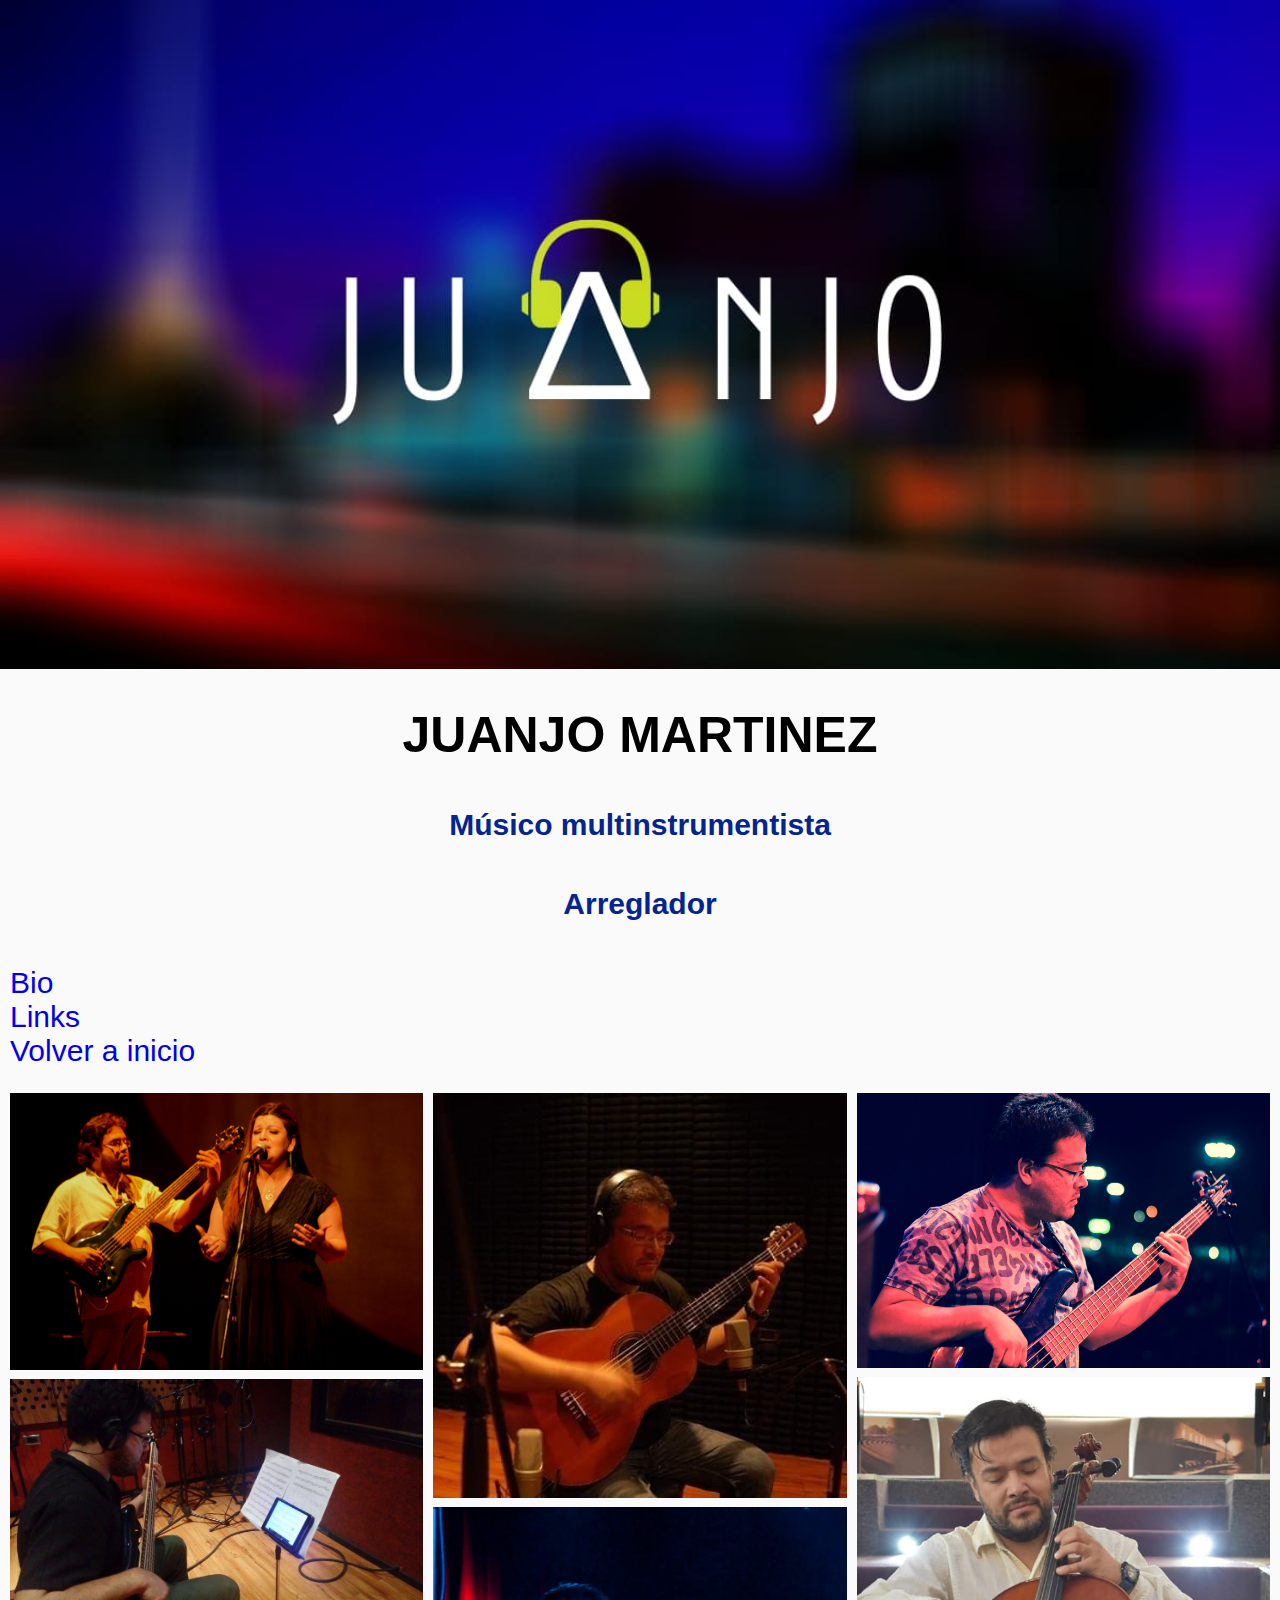
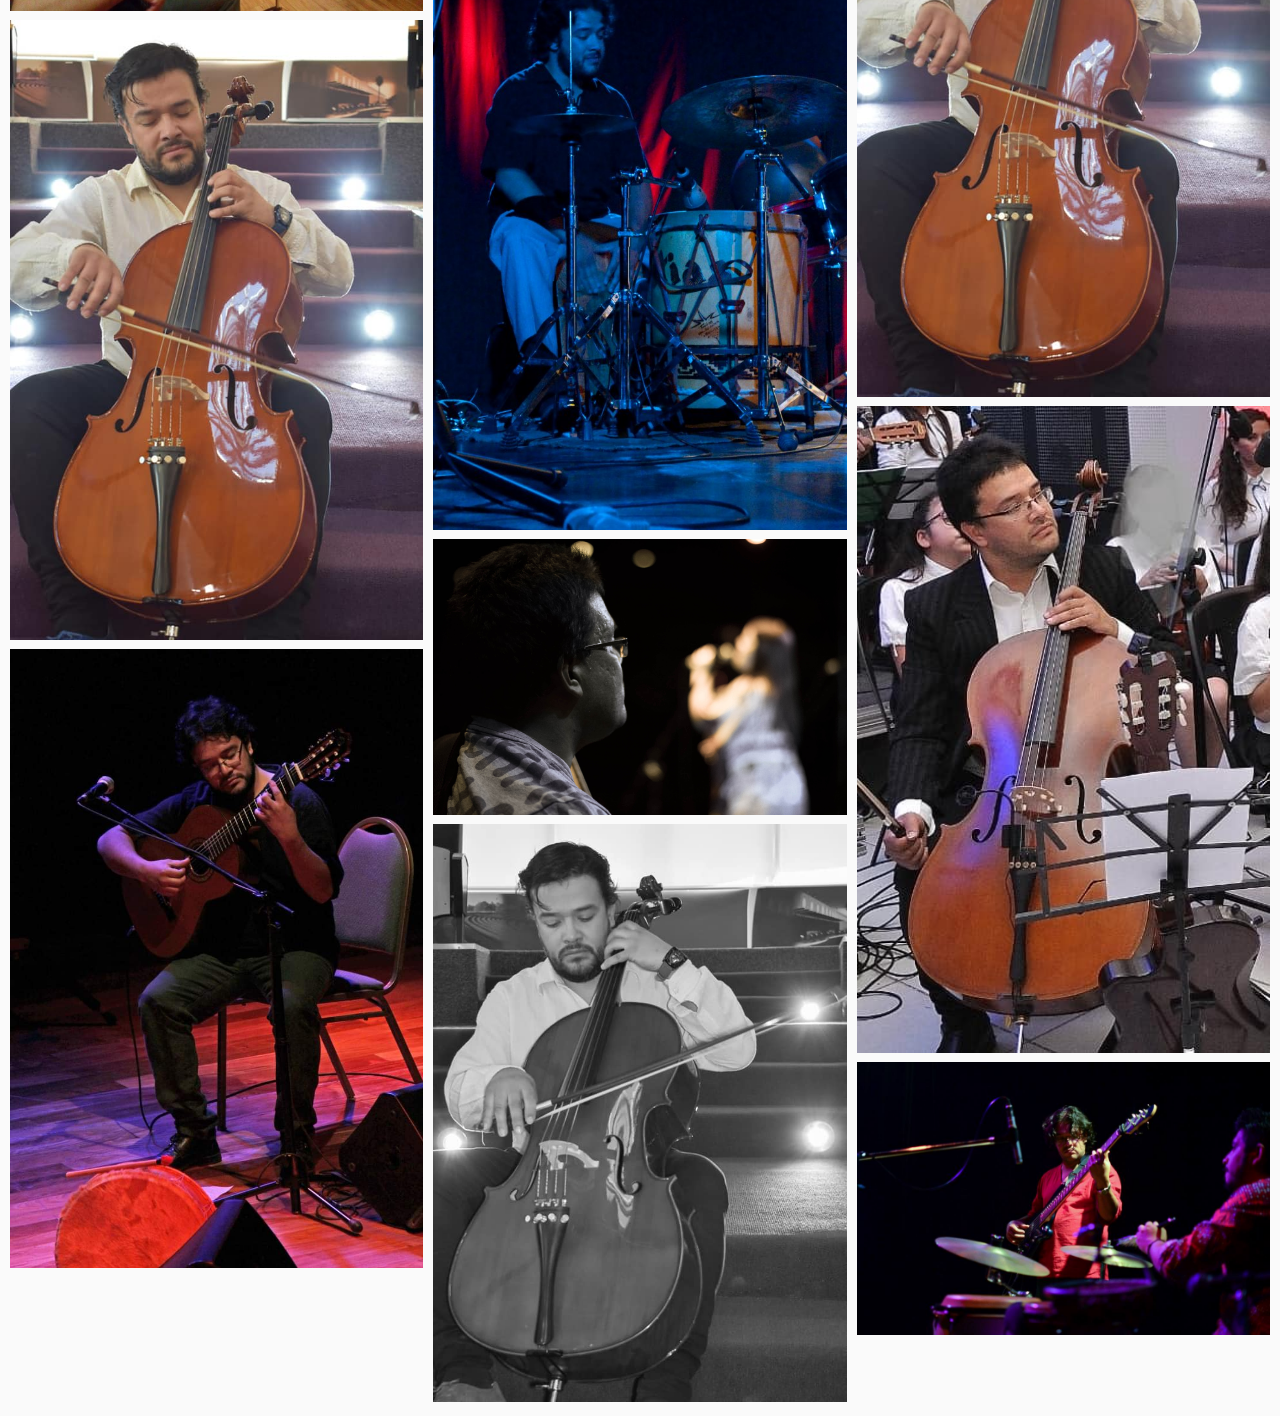
==== index.html @ b8a2e0ff "Primer carga" ====
<!DOCTYPE html>
<html lang="es">

<head>
    <meta charset="UTF-8">
    <meta http-equiv="X-UA-Compatible" content="IE=edge">
    <meta name="viewport" content="width=device-width, initial-scale=1.0">
    <title>Juanjo Martinez Músico</title>
    <link rel="stylesheet" href="estilo.css">

</head>

<body>
    <div id="marca">
        <img src="JUANJO.jpg" alt="logo">
    </div>
    <header>

        <h1 class="Nombre">JUANJO MARTINEZ</h1>
        <h2>Músico multinstrumentista</h2>
        <h2>Arreglador</h2>

    </header>
    <div class="menu">
        <a href="pagina 2 BIO.html">Bio </a> <br>
        <a href="links.html">Links </a><br>
        <a href="index.html"> Volver a inicio </a>
    </div>

    <div class="galeria">
        <div class="row">
            <div class="colum">
                <img src="bajo9.jpg" alt="Juanjo tocando la guitarra">
                <img src="BAJEANDO.jpg" alt="Juanjo Martinez tocando bajo">
                <img src="CHELEANDO.jpg" alt="Juanjo Martinez tocando violonchelo">
                <img src="back2.jpg" alt="">
            </div>
            <div class="colum">

                <img src="back.jpg" alt="">
                <img src="fotopercu.jpg" alt="">
                <img src="bajo1.jpg" alt="">
                <img src="cheloBN.jpg" alt="">

            </div>
            <div class="colum">

                <img src="bajo2.jpg" alt="">
                <img src="CHELEANDO.jpg" alt="Juanjo Martinez tocando violonchelo">
                <img src="cheloJN.jpg" alt="">
                <img src="bajo3.jpg" alt="">
            </div>
            <!--
    <div class="colum">
        <img src="bajo4.jpg" alt="">
        <img src="bajo5.jpg" alt="">
        <img src="bajo6.jpg" alt="">
        <img src="bajo7.jpg" alt="">
    
    </div>
    -->
        </div>
</body>

</html>
---- estilo.css ----
/**{
    margin-left: 15px;
    margin-right: 15px;
}*/

.marca{
    width: 100%;
    max-width: 200px;
}

.galeria
{
    box-sizing: border-box;
}
body{
    margin: 0;
    padding: 0;

}
img{
    width: 100%;
}
.menu {
    padding: 10px;
    border: 8px;
    border-radius: 8px;
    color: rgb(175, 6, 6) solid;
    font-family: 'Lucida Sans', 'Lucida Sans Regular', 'Lucida Grande', 'Lucida Sans Unicode', Geneva, Verdana, sans-serif;
    font-size: 30px;
    text-decoration: none;
    color: rgb(107, 2, 11);
    /*
    padding: 10px;
    border: 80px;
    border-radius: 8px;
    color: rgb(10, 1, 1) solid;
*/
}
.Nombre {
    text-align: center;
  color: black;
  font-size: 50px;
  font-family: Verdana, Geneva, Tahoma, sans-serif

}

h2 {
    text-align: center;
    font-family: 'Lucida Sans', 'Lucida Sans Regular', 'Lucida Grande', 'Lucida Sans Unicode', Geneva, Verdana, sans-serif;
    font-size: 30px;
    color: rgb(4, 36, 143);
    padding: 10px;
}
a {
    text-decoration: none;
}

p {
    margin-left: 15px;
    margin-right: 15px;
    color: rgb(9, 1, 22);
    font-size: 22px ;
}

/* {
    padding: 10px;
    border: 8px;
    border-radius: 8px;
    color: rgb(175, 6, 6) solid;
    font-family: 'Lucida Sans', 'Lucida Sans Regular', 'Lucida Grande', 'Lucida Sans Unicode', Geneva, Verdana, sans-serif;
    font-size: 30px;
    text-decoration: none;
    color: rgb(139, 4, 15);
}*/
 

body {
    background-color: rgb(250, 250, 250);
}
.row {
    display: flex;
    padding: 5px;
    flex-wrap: wrap;
}
.colum {
  flex: 25%;
 padding: 5px; 
}
.colum img {
    margin-top: 5px;
}
@media (max-width: 600px){
    .colum {
        flex: 100%;}
}
@media (max-width: 800px){
    .colum {
        flex: 50%;
}
}
/*
.texto{
    font-family: Arial, Helvetica, sans-serif;
    font-size: x-large;
}*/

.BIO {
   
    font-family: 'Lucida Sans', 'Lucida Sans Regular', 'Lucida Grande', 'Lucida Sans Unicode', Geneva, Verdana, sans-serif;
    font-size: 10px;
    color: rgb(14, 11, 11);}

h1{
    font-size: 15px;
}
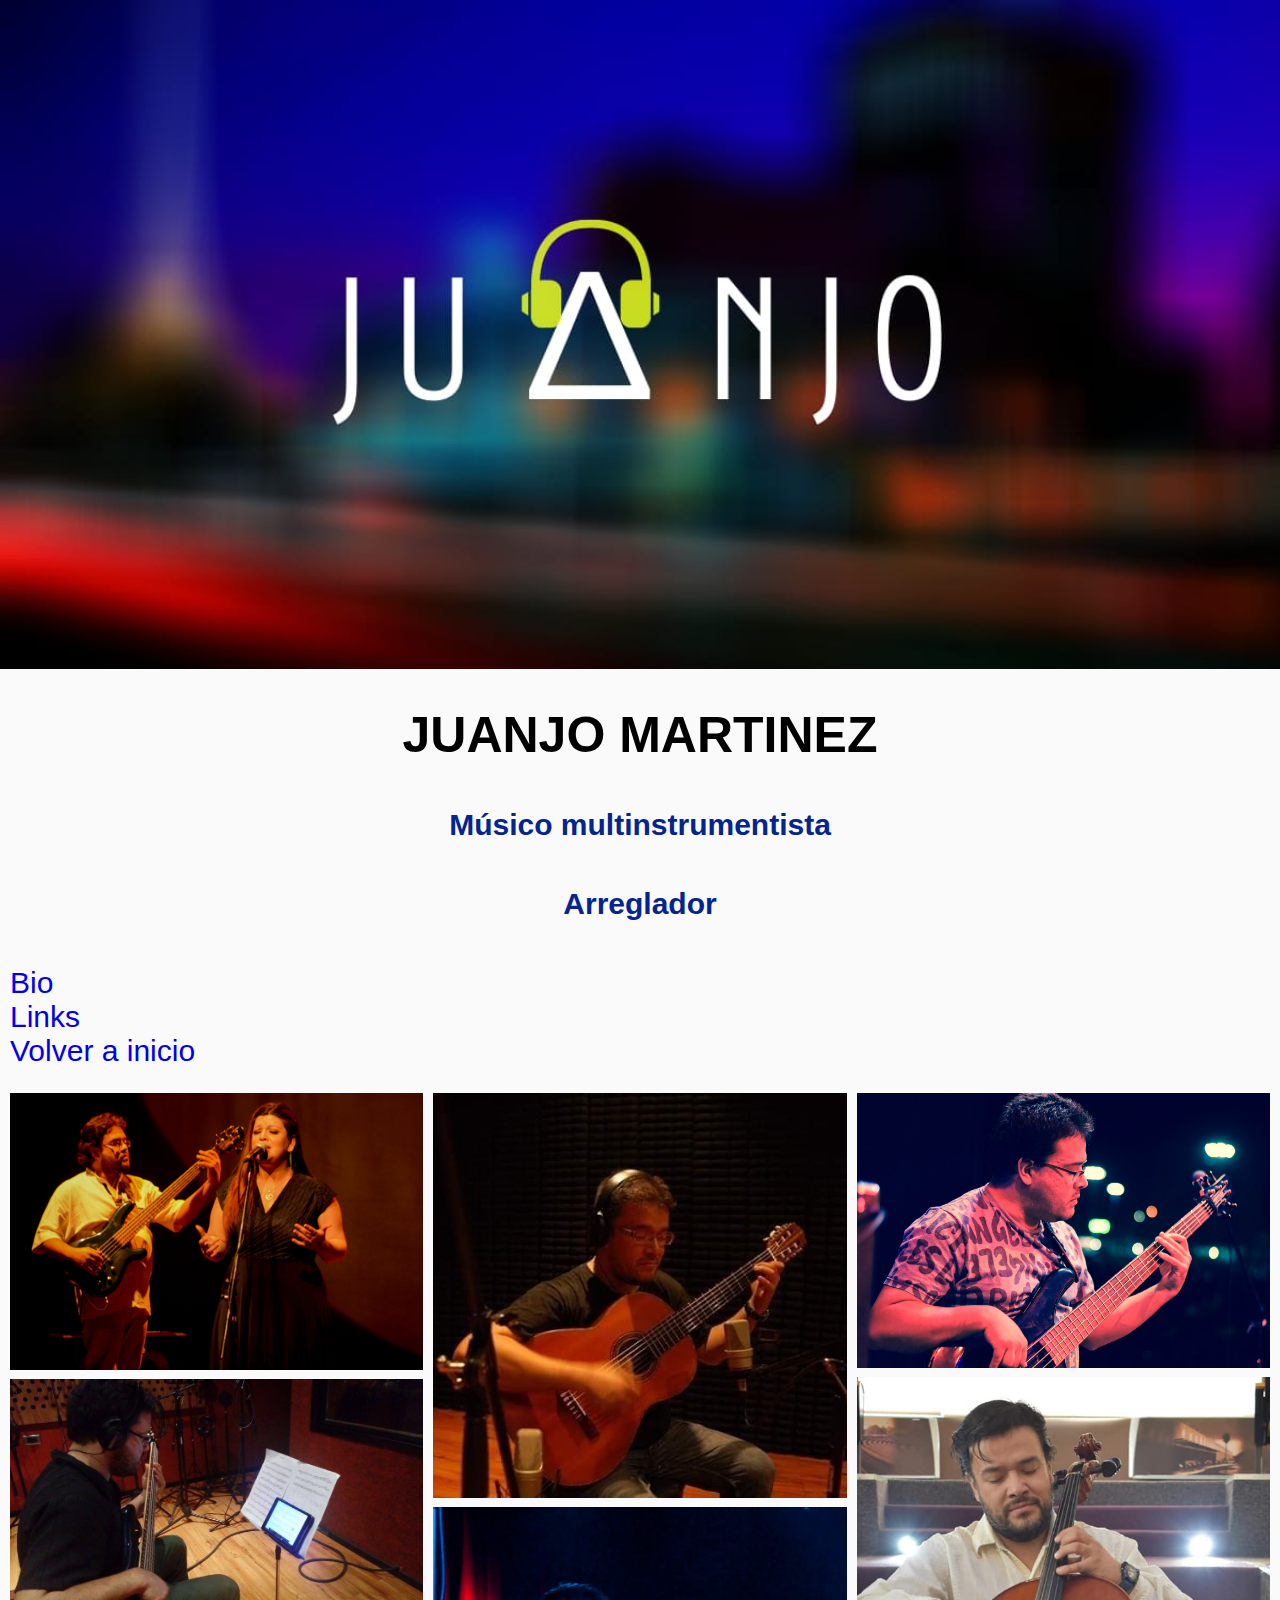
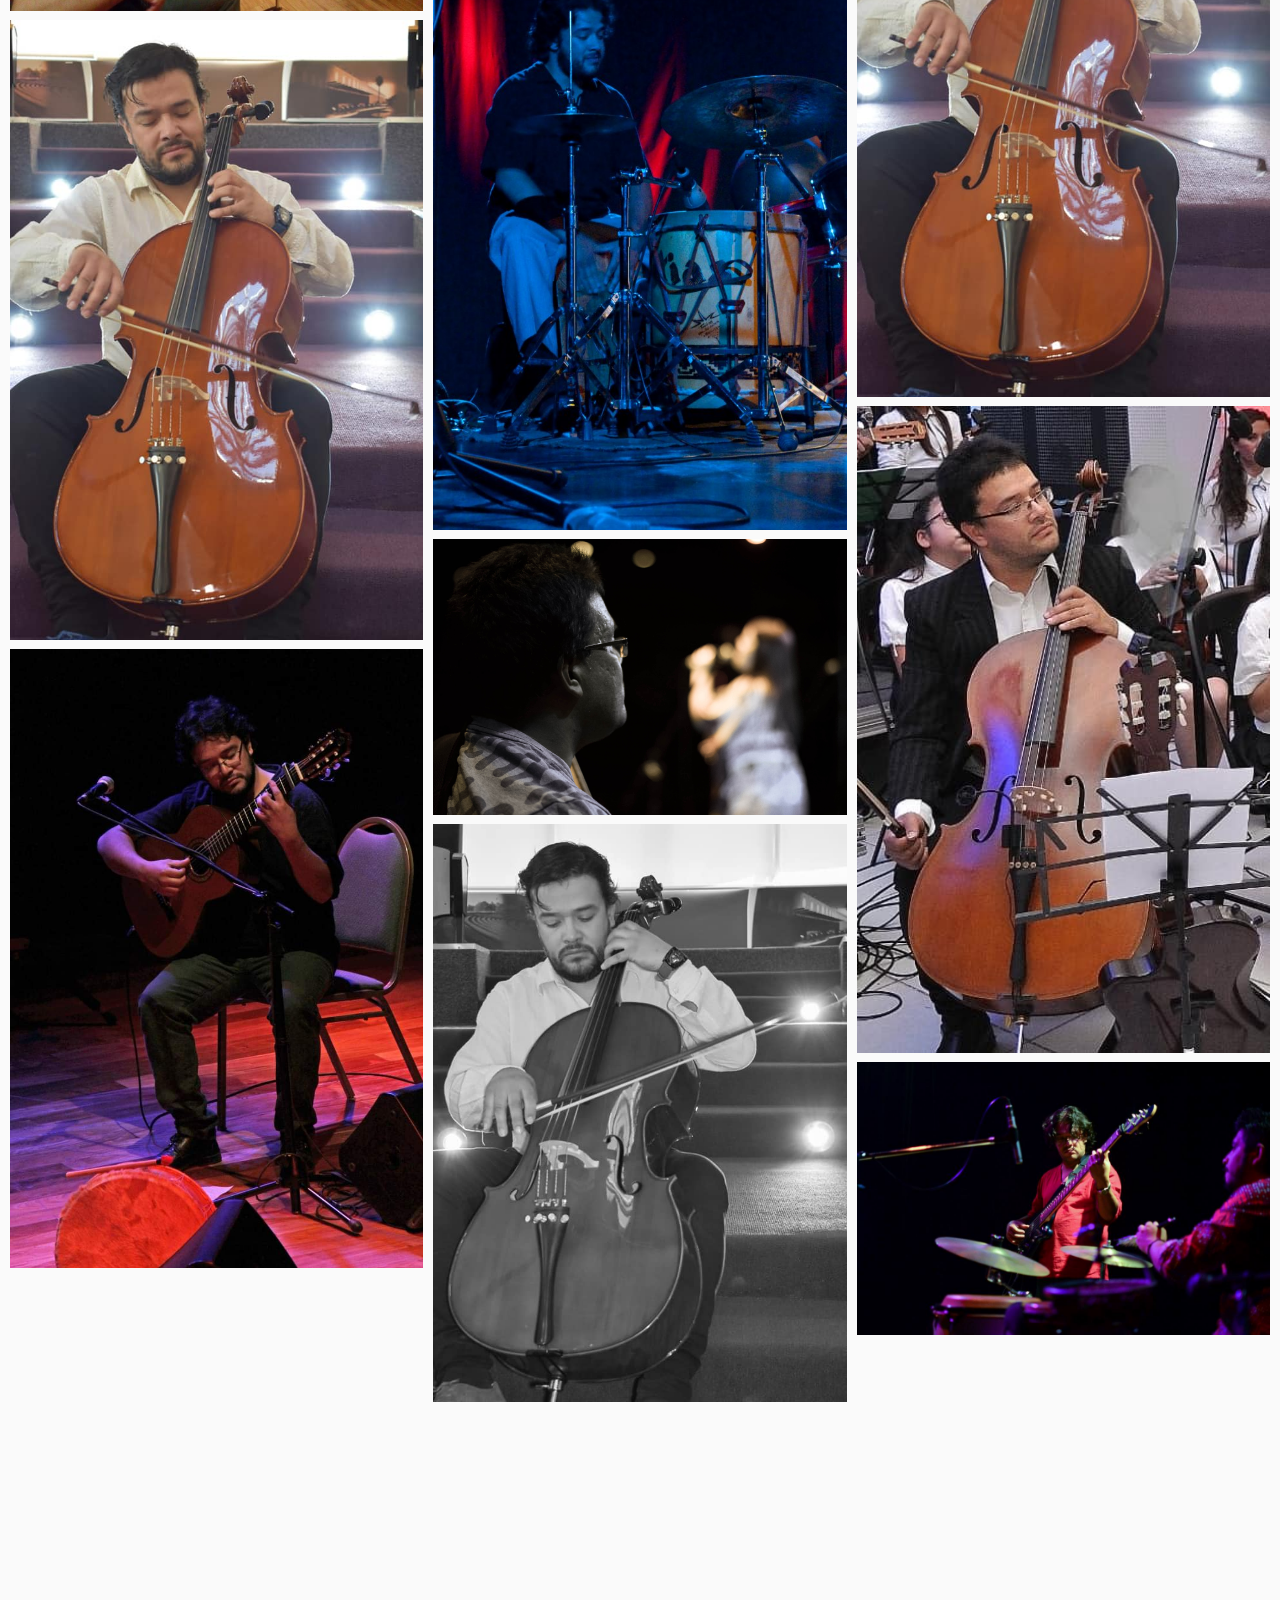
==== commit 19a3e755: "Update index.html" ====
--- a/index.html
+++ b/index.html
@@ -13,6 +13,9 @@
 <body>
     <div id="marca">
         <img src="JUANJO.jpg" alt="logo">
+        <audio>
+            <source src = "TITULOS">
+        </audio>     
     </div>
     <header>
 
@@ -60,6 +63,7 @@
     </div>
     -->
         </div>
+        <iframe width="560" height="315" src="https://www.youtube.com/embed/N28CeXc5Ywc" title="YouTube video player" frameborder="0" allow="accelerometer; autoplay; clipboard-write; encrypted-media; gyroscope; picture-in-picture" allowfullscreen></iframe>
 </body>
 
-</html>+</html>
